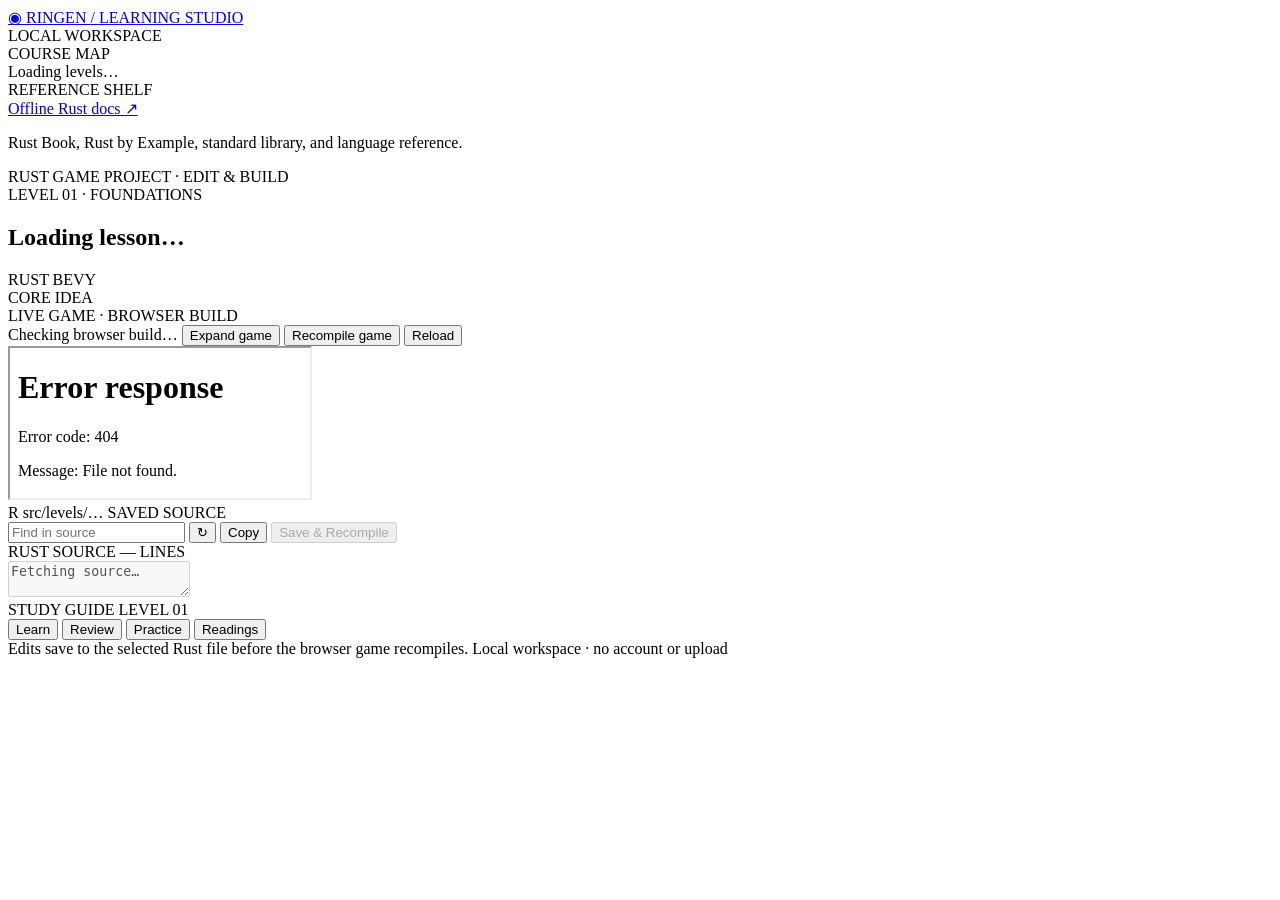
==== ringen-van-patronage-origins/viewer/index.html @ 6b4fd0a5 "Initial commit: Rust learning repo and Ringen Van Patronage game Add .gitignore rules to exclude bui" ====
<!doctype html>
<html lang="en">
  <head>
    <meta charset="utf-8" />
    <meta name="viewport" content="width=device-width, initial-scale=1" />
    <meta name="theme-color" content="#10151c" />
    <title>Ringen — Learning Studio</title>
    <link rel="stylesheet" href="/styles.css" />
  </head>
  <body>
    <div class="app-shell">
      <header class="topbar">
        <a class="brand" href="/" aria-label="Ringen Learning Studio home">
          <span class="brand-mark" aria-hidden="true">◉</span>
          <span>RINGEN <span class="brand-light">/ LEARNING STUDIO</span></span>
        </a>
        <div class="topbar-status">
          <span class="status-dot"></span>
          <span>LOCAL WORKSPACE</span>
        </div>
      </header>

      <div class="workspace">
        <aside class="sidebar">
          <div class="side-heading">COURSE MAP</div>
          <nav id="level-list" class="level-list" aria-label="Levels">
            <div class="loading-card">Loading levels…</div>
          </nav>
          <div class="sidebar-bottom">
            <div class="side-heading">REFERENCE SHELF</div>
            <a href="/reading/README.md" target="_blank" rel="noreferrer">Offline Rust docs <span>↗</span></a>
            <p>Rust Book, Rust by Example, standard library, and language reference.</p>
          </div>
          <div class="sidebar-foot">RUST GAME PROJECT <span>·</span> EDIT &amp; BUILD</div>
        </aside>

        <main class="main-content">
          <section class="lesson-heading">
            <div class="eyebrow" id="level-kicker">LEVEL 01 · FOUNDATIONS</div>
            <div class="heading-row">
              <div>
                <h1 id="level-title">Loading lesson…</h1>
                <p id="level-description" class="level-description"></p>
              </div>
              <div class="heading-badges">
                <span class="badge badge-rust">RUST</span>
                <span class="badge badge-bevy">BEVY</span>
              </div>
            </div>
            <div class="algorithm-strip">
              <span class="algorithm-label">CORE IDEA</span>
              <code id="level-algorithm"></code>
            </div>
          </section>

          <section class="game-panel panel" aria-label="Embedded game preview">
            <div class="panel-header game-panel-header">
              <span>LIVE GAME <span class="game-window-label">· BROWSER BUILD</span></span>
              <div class="game-actions">
                <span id="game-build-status" class="game-build-status" role="status" aria-live="polite">Checking browser build…</span>
                <button id="expand-game" class="small-button" type="button" aria-expanded="false">Expand game</button>
                <button id="rebuild-game" class="small-button" type="button">Recompile game</button>
                <button id="reload-game" class="small-button" type="button">Reload</button>
              </div>
            </div>
            <div class="game-frame-wrap">
              <iframe id="game-frame" src="/game/" title="Ringen Van Patronage game menu and levels"></iframe>
            </div>
            <details id="build-details" class="build-details" hidden>
              <summary>Build output</summary>
              <pre id="build-output"></pre>
            </details>
          </section>

          <div class="study-layout">
            <section class="code-panel panel">
              <div class="panel-header code-header">
                <div class="file-label">
                  <span class="file-icon">R</span>
                  <span id="source-path">src/levels/…</span>
                  <span id="source-state" class="read-only-tag">SAVED SOURCE</span>
                </div>
                <div class="code-actions">
                  <input id="source-search" type="search" placeholder="Find in source" aria-label="Find in source" />
                  <button id="refresh-source" class="icon-button" type="button" title="Reload source">↻</button>
                  <button id="copy-source" class="small-button" type="button">Copy</button>
                  <button id="save-recompile" class="save-button" type="button" disabled>Save &amp; Recompile</button>
                </div>
              </div>
              <div class="editor-meta">
                <span>RUST SOURCE</span>
                <span id="source-line-count">— LINES</span>
              </div>
              <div class="code-scroll" aria-label="Rust source code">
                <textarea id="source-editor" class="source-editor" aria-label="Editable Rust source code" autocomplete="off" autocapitalize="off" spellcheck="false" wrap="off" disabled>Fetching source…</textarea>
              </div>
            </section>

            <section class="lesson-panel panel">
              <div class="panel-header lesson-panel-header">
                <span>STUDY GUIDE</span>
                <span id="study-level-label">LEVEL 01</span>
              </div>
              <div class="tabs" role="tablist" aria-label="Study sections">
                <button class="tab active" data-tab="learn" role="tab" aria-selected="true">Learn</button>
                <button class="tab" data-tab="review" role="tab" aria-selected="false">Review</button>
                <button class="tab" data-tab="practice" role="tab" aria-selected="false">Practice</button>
                <button class="tab" data-tab="readings" role="tab" aria-selected="false">Readings</button>
              </div>
              <div id="lesson-content" class="lesson-content" role="tabpanel"></div>
            </section>
          </div>
          <footer class="main-footer">
            <span>Edits save to the selected Rust file before the browser game recompiles.</span>
            <span>Local workspace · no account or upload</span>
          </footer>
        </main>
      </div>
    </div>
    <script src="/app.js" defer></script>
  </body>
</html>
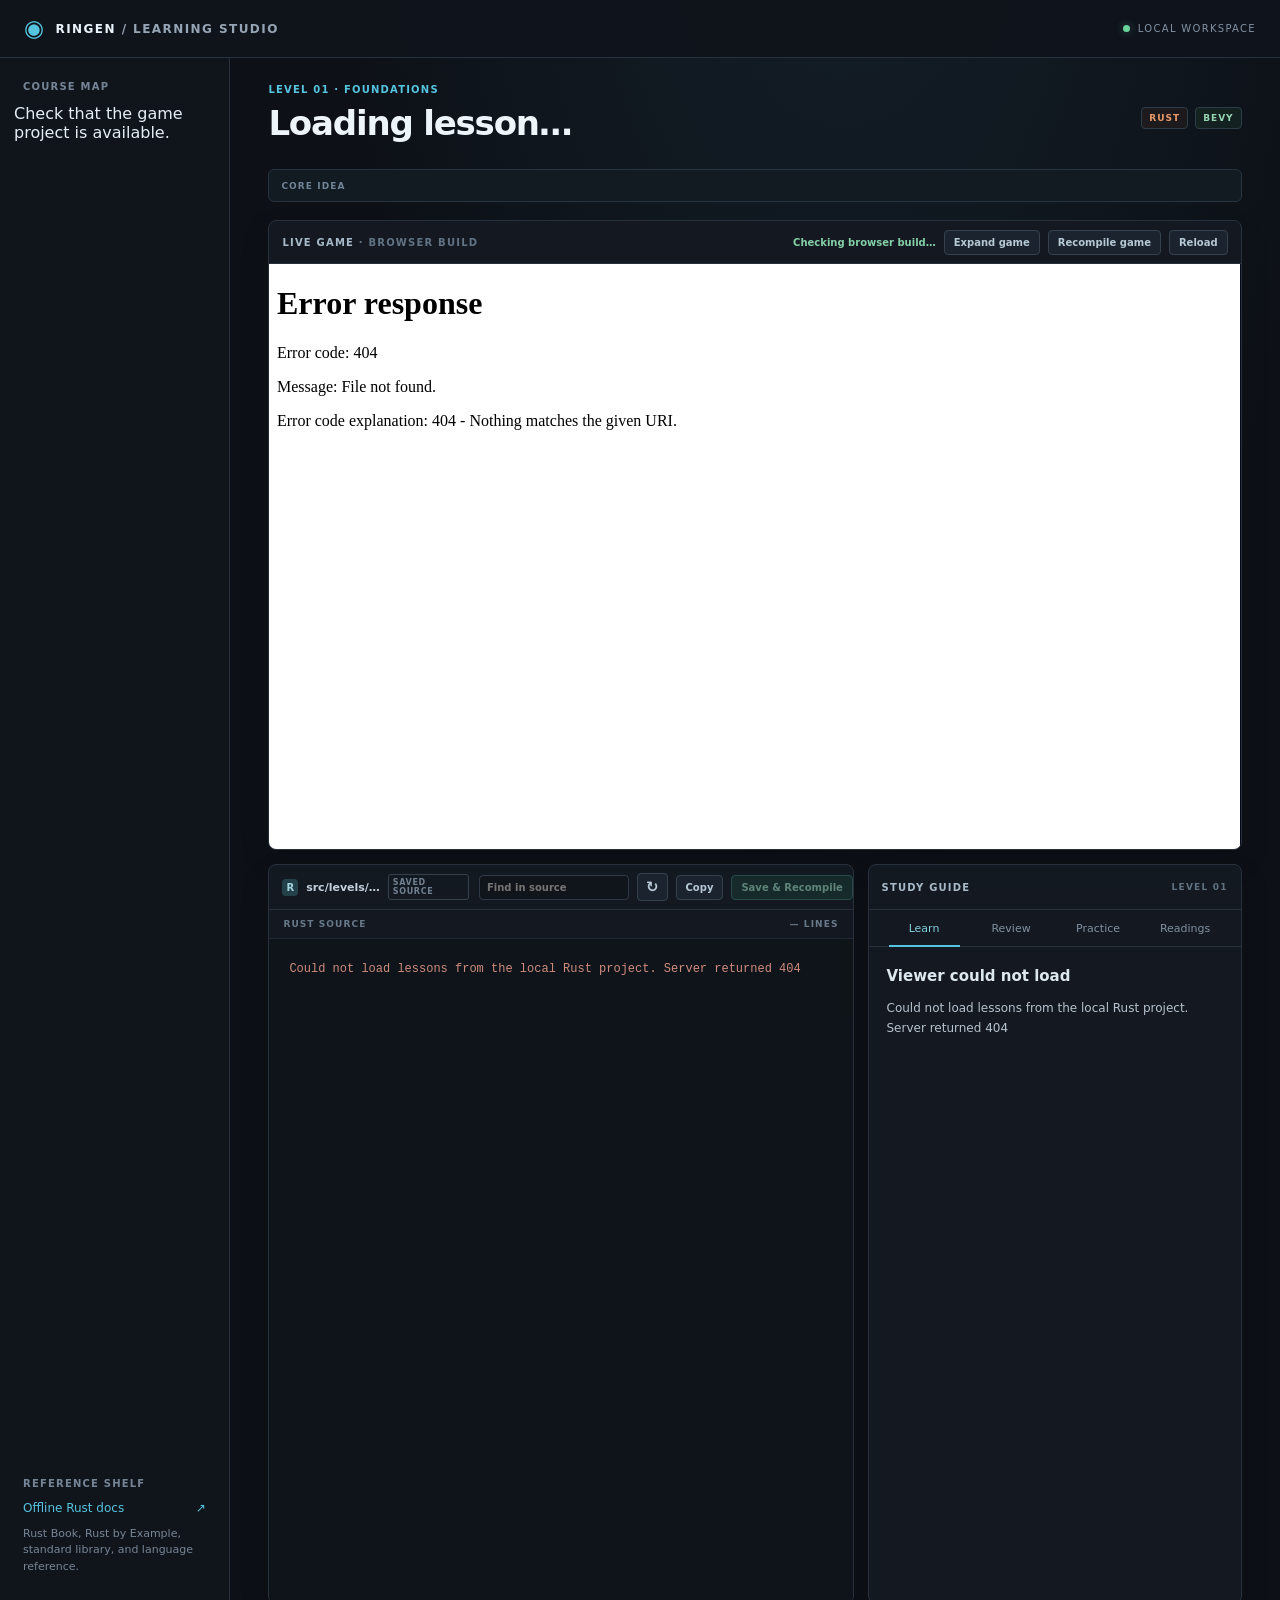
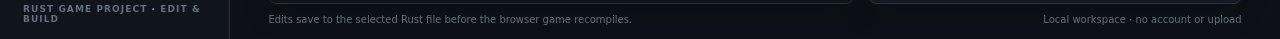
==== commit 6f04361e: "Hosted learning studio, combined CI/CD" ====
--- a/ringen-van-patronage-origins/viewer/index.html
+++ b/ringen-van-patronage-origins/viewer/index.html
@@ -4,21 +4,27 @@
     <meta charset="utf-8" />
     <meta name="viewport" content="width=device-width, initial-scale=1" />
     <meta name="theme-color" content="#10151c" />
+    <meta name="studio-mode" content="live" />
     <title>Ringen — Learning Studio</title>
-    <link rel="stylesheet" href="/styles.css" />
+    <link rel="stylesheet" href="styles.css" />
   </head>
   <body>
     <div class="app-shell">
       <header class="topbar">
-        <a class="brand" href="/" aria-label="Ringen Learning Studio home">
+        <a class="brand" href="./" aria-label="Ringen Learning Studio home">
           <span class="brand-mark" aria-hidden="true">◉</span>
           <span>RINGEN <span class="brand-light">/ LEARNING STUDIO</span></span>
         </a>
         <div class="topbar-status">
           <span class="status-dot"></span>
-          <span>LOCAL WORKSPACE</span>
+          <span id="workspace-label">LOCAL WORKSPACE</span>
         </div>
       </header>
+
+      <div id="static-notice" class="static-notice" role="note" hidden>
+        <strong>Hosted copy.</strong>
+        Lessons, source, and the playable game work here exactly as they do locally. Editing, recompiling, and project checks run <code>cargo</code> on your machine, so they are available in the local studio: <code>./scripts/studio.sh</code>.
+      </div>
 
       <div class="workspace">
         <aside class="sidebar">
@@ -28,7 +34,7 @@
           </nav>
           <div class="sidebar-bottom">
             <div class="side-heading">REFERENCE SHELF</div>
-            <a href="/reading/README.md" target="_blank" rel="noreferrer">Offline Rust docs <span>↗</span></a>
+            <a id="reference-link" href="reading/README.md" target="_blank" rel="noreferrer"><span id="reference-link-text">Offline Rust docs</span> <span>↗</span></a>
             <p>Rust Book, Rust by Example, standard library, and language reference.</p>
           </div>
           <div class="sidebar-foot">RUST GAME PROJECT <span>·</span> EDIT &amp; BUILD</div>
@@ -64,7 +70,7 @@
               </div>
             </div>
             <div class="game-frame-wrap">
-              <iframe id="game-frame" src="/game/" title="Ringen Van Patronage game menu and levels"></iframe>
+              <iframe id="game-frame" src="game/" title="Ringen Van Patronage game menu and levels"></iframe>
             </div>
             <details id="build-details" class="build-details" hidden>
               <summary>Build output</summary>
@@ -111,12 +117,12 @@
             </section>
           </div>
           <footer class="main-footer">
-            <span>Edits save to the selected Rust file before the browser game recompiles.</span>
-            <span>Local workspace · no account or upload</span>
+            <span id="footer-note">Edits save to the selected Rust file before the browser game recompiles.</span>
+            <span id="footer-scope">Local workspace · no account or upload</span>
           </footer>
         </main>
       </div>
     </div>
-    <script src="/app.js" defer></script>
+    <script src="app.js" defer></script>
   </body>
 </html>
--- a/ringen-van-patronage-origins/viewer/styles.css
+++ b/ringen-van-patronage-origins/viewer/styles.css
@@ -0,0 +1,245 @@
+:root {
+  color-scheme: dark;
+  font-family: Inter, ui-sans-serif, system-ui, -apple-system, BlinkMacSystemFont, "Segoe UI", sans-serif;
+  background: #0d1117;
+  color: #e5edf5;
+  font-synthesis: none;
+  text-rendering: optimizeLegibility;
+  --bg: #0d1117;
+  --panel: #141a22;
+  --panel-raised: #19212b;
+  --border: #27313e;
+  --muted: #8e9aaa;
+  --cyan: #55c4df;
+  --green: #8bd4a8;
+  --orange: #f4b16a;
+}
+
+* { box-sizing: border-box; }
+
+body {
+  margin: 0;
+  min-width: 360px;
+  min-height: 100vh;
+  background:
+    radial-gradient(ellipse at 66% -20%, rgba(47, 93, 119, .2), transparent 44%),
+    var(--bg);
+}
+
+button, input { font: inherit; }
+button { color: inherit; }
+a { color: inherit; }
+
+.app-shell { min-height: 100vh; }
+
+.topbar {
+  height: 58px;
+  display: flex;
+  align-items: center;
+  justify-content: space-between;
+  padding: 0 24px;
+  border-bottom: 1px solid var(--border);
+  background: rgba(15, 20, 27, .94);
+}
+
+.brand {
+  display: inline-flex;
+  align-items: center;
+  gap: 10px;
+  color: #eaf4fc;
+  font-size: 12px;
+  font-weight: 750;
+  letter-spacing: .12em;
+  text-decoration: none;
+}
+
+.brand-mark { color: var(--cyan); font-size: 23px; line-height: 1; }
+.brand-light { color: #96a5b5; font-weight: 550; }
+.topbar-status { display: flex; align-items: center; gap: 8px; color: #8292a3; font-size: 10px; letter-spacing: .13em; }
+.status-dot { width: 7px; height: 7px; border-radius: 50%; background: #69d39a; box-shadow: 0 0 10px #69d39a66; }
+
+.static-notice { padding: 9px 24px; border-bottom: 1px solid var(--border); background: #17242b; color: #a9c6d0; font-size: 11px; line-height: 1.6; }
+.static-notice strong { color: #b8e1d0; }
+.static-notice code { padding: 1px 5px; border-radius: 3px; background: #0f161c; color: #cfe6ee; }
+
+.workspace { display: grid; grid-template-columns: 230px minmax(0, 1fr); min-height: calc(100vh - 58px); }
+
+.sidebar {
+  display: flex;
+  flex-direction: column;
+  min-height: calc(100vh - 58px);
+  padding: 23px 14px 15px;
+  border-right: 1px solid var(--border);
+  background: rgba(17, 22, 29, .92);
+}
+
+.side-heading, .eyebrow, .editor-meta, .panel-header, .sidebar-foot {
+  font-size: 10px;
+  font-weight: 720;
+  letter-spacing: .12em;
+}
+
+.side-heading { color: #768596; padding: 0 9px 12px; }
+.level-list { display: grid; gap: 7px; }
+
+.level-card {
+  width: 100%;
+  padding: 11px 10px 12px;
+  text-align: left;
+  border: 1px solid transparent;
+  border-radius: 7px;
+  background: transparent;
+  cursor: pointer;
+  transition: background .15s ease, border-color .15s ease;
+}
+
+.level-card:hover { background: #1a222d; }
+.level-card.active { border-color: #28576a; background: #142934; }
+.level-card-number { display: block; margin-bottom: 5px; color: #6e8496; font-size: 10px; letter-spacing: .12em; }
+.level-card-title { display: block; color: #dce7f1; font-size: 13px; font-weight: 650; line-height: 1.35; }
+.level-card-subtitle { display: block; margin-top: 5px; color: #7f8e9d; font-size: 9px; letter-spacing: .04em; }
+.loading-card { padding: 10px; color: var(--muted); font-size: 12px; }
+
+.sidebar-bottom { margin-top: auto; padding-top: 24px; }
+.sidebar-bottom a { display: flex; justify-content: space-between; padding: 0 9px; color: #b5c7d6; font-size: 12px; text-decoration: none; }
+.sidebar-bottom a:hover { color: var(--cyan); }
+.sidebar-bottom a span { color: var(--cyan); }
+.sidebar-bottom p { padding: 0 9px; color: #778595; font-size: 11px; line-height: 1.5; }
+.sidebar-foot { padding: 18px 9px 0; color: #647180; font-size: 9px; }
+.sidebar-foot span { color: var(--cyan); }
+
+.main-content { display: flex; flex-direction: column; min-width: 0; padding: 26px clamp(18px, 3vw, 44px) 14px; }
+.lesson-heading { max-width: 1600px; width: 100%; margin: 0 auto 18px; }
+.eyebrow { margin-bottom: 8px; color: var(--cyan); }
+.heading-row { display: flex; justify-content: space-between; align-items: flex-start; gap: 16px; }
+h1 { margin: 0; color: #edf5fb; font-size: clamp(24px, 3vw, 34px); font-weight: 620; letter-spacing: -.035em; }
+.level-description { max-width: 900px; margin: 9px 0 0; color: #9ba9b8; font-size: 13px; line-height: 1.55; }
+.heading-badges { display: flex; gap: 7px; padding-top: 4px; }
+.badge { border: 1px solid #2d3c49; border-radius: 4px; padding: 5px 7px; font-size: 9px; font-weight: 750; letter-spacing: .11em; }
+.badge-rust { color: #e99a68; background: #3a251e55; }
+.badge-bevy { color: #95d5b1; background: #203c2c55; }
+.algorithm-strip { display: flex; align-items: flex-start; gap: 13px; margin-top: 17px; padding: 10px 12px; border: 1px solid #263441; border-radius: 6px; background: #121a22; }
+.algorithm-label { flex: 0 0 auto; padding-top: 1px; color: #718496; font-size: 9px; font-weight: 750; letter-spacing: .12em; }
+.algorithm-strip code { color: #aad9e2; font: 12px/1.5 ui-monospace, SFMono-Regular, Menlo, Consolas, monospace; white-space: pre-wrap; }
+
+.study-layout { display: grid; grid-template-columns: minmax(0, 1.22fr) minmax(350px, .78fr); gap: 14px; flex: 1; min-height: 740px; max-width: 1600px; width: 100%; margin: 0 auto; }
+.panel { min-width: 0; min-height: 390px; overflow: hidden; border: 1px solid var(--border); border-radius: 8px; background: rgba(20, 26, 34, .96); box-shadow: 0 12px 30px rgba(0, 0, 0, .12); }
+.code-panel { display: flex; flex-direction: column; min-height: 720px; }
+.panel-header { min-height: 45px; display: flex; align-items: center; justify-content: space-between; gap: 10px; padding: 0 13px; color: #91a1b1; border-bottom: 1px solid var(--border); }
+.file-label, .code-actions { display: flex; align-items: center; min-width: 0; gap: 8px; }
+.file-label { color: #c4d0dc; font-size: 11px; letter-spacing: 0; font-weight: 560; }
+.file-icon { display: grid; width: 17px; height: 17px; place-items: center; border-radius: 4px; color: #a6d5e0; background: #24404b; font-size: 10px; font-weight: 800; }
+.read-only-tag { border: 1px solid #34414d; border-radius: 3px; padding: 3px 4px; color: #718090; font-size: 8px; letter-spacing: .08em; }
+.read-only-tag.dirty { border-color: #805a2f; color: #f1bd77; background: #39281766; }
+.code-actions input { width: clamp(95px, 12vw, 150px); border: 1px solid #303a46; border-radius: 4px; padding: 6px 7px; outline: none; color: #d9e4ed; background: #10151b; font-size: 10px; }
+.code-actions input:focus { border-color: #397c91; }
+.small-button, .icon-button, .save-button { border: 1px solid #35424e; border-radius: 4px; padding: 6px 9px; background: #1b242e; color: #b7c8d5; cursor: pointer; font-size: 10px; }
+.small-button:hover, .icon-button:hover { border-color: #4e7e91; color: white; }
+.small-button:disabled, .icon-button:disabled, .save-button:disabled { opacity: .5; cursor: not-allowed; }
+.save-button { border-color: #397f74; background: #193c37; color: #a9ecd0; font-weight: 700; white-space: nowrap; }
+.save-button:hover { border-color: #59b89e; background: #205046; color: white; }
+.icon-button { padding: 4px 8px; font-size: 15px; }
+.editor-meta { display: flex; justify-content: space-between; padding: 9px 14px; color: #687989; font-size: 9px; border-bottom: 1px solid #202a35; }
+.code-scroll { display: flex; flex: 1; min-height: 0; overflow: auto; background: #10151b; }
+.source-editor { display: block; flex: 1 1 auto; width: 100%; height: 100%; min-height: 620px; resize: none; border: 0; outline: 0; padding: 12px 15px 22px; color: #cbd6e0; background: #10151b; font: 12px/1.75 ui-monospace, SFMono-Regular, Menlo, Consolas, monospace; tab-size: 4; white-space: pre; }
+.source-editor:focus { box-shadow: inset 0 0 0 1px #28576a; }
+.source-editor:disabled { color: #718090; opacity: .85; }
+.source-editor.source-error { color: #f2a18e; }
+.code-line { display: block; min-height: 1.75em; white-space: pre; }
+.code-line::before { display: inline-block; width: 48px; margin-right: 16px; padding-right: 12px; color: #526170; text-align: right; border-right: 1px solid #25303a; content: attr(data-line); user-select: none; }
+.code-line.match { background: #5e512833; }
+.code-line .hit { color: #fff1ab; background: #71622e88; border-radius: 2px; }
+.source-error { padding: 20px; color: #f2a18e; font-size: 12px; }
+
+.lesson-panel { display: flex; flex-direction: column; }
+.lesson-panel-header { color: #a8bac8; }
+.lesson-panel-header span:last-child { color: #607180; font-size: 9px; }
+.tabs { display: grid; grid-template-columns: repeat(4, 1fr); padding: 0 12px; border-bottom: 1px solid var(--border); }
+.tab { position: relative; padding: 12px 5px 11px; border: 0; background: transparent; color: #8191a1; cursor: pointer; font-size: 11px; }
+.tab:hover { color: #d1e2ee; }
+.tab.active { color: #82d0e2; }
+.tab.active::after { position: absolute; right: 8px; bottom: -1px; left: 8px; height: 2px; background: var(--cyan); content: ""; }
+.lesson-content { flex: 1; overflow: auto; padding: 17px 18px 22px; color: #b6c2cd; font-size: 12px; line-height: 1.65; }
+.lesson-content h2 { margin: 0 0 10px; color: #dce7f0; font-size: 15px; font-weight: 620; }
+.lesson-content h3 { margin: 18px 0 7px; color: #8bd4a8; font-size: 10px; letter-spacing: .1em; text-transform: uppercase; }
+.lesson-content p { margin: 7px 0 12px; }
+.lesson-content ul { display: grid; gap: 8px; margin: 0; padding: 0 0 0 18px; }
+.lesson-content li::marker { color: #57b7ce; }
+.lesson-content .callout { margin-top: 14px; padding: 11px 12px; border-left: 2px solid #559cad; background: #19252d; color: #a9c6d0; }
+.lesson-content .algorithm-callout { color: #b8e1d0; border-left-color: #66c194; }
+.review-button { display: inline-flex; align-items: center; justify-content: center; gap: 8px; margin: 8px 0 12px; border: 1px solid #397f74; border-radius: 5px; padding: 9px 11px; background: #193c37; color: #a9ecd0; cursor: pointer; font-size: 11px; font-weight: 650; }
+.review-button:hover { background: #205046; }
+.review-button:disabled { opacity: .6; cursor: wait; }
+.check-card { margin: 8px 0; border: 1px solid #2d3945; border-radius: 5px; background: #111820; }
+.check-summary { display: flex; justify-content: space-between; padding: 9px 10px; color: #d0dbe4; font-size: 11px; }
+.check-summary .pass { color: #85d5a7; }
+.check-summary .fail { color: #f3a58e; }
+.check-output { max-height: 200px; overflow: auto; margin: 0; padding: 9px 10px; border-top: 1px solid #28323d; color: #8f9dac; font: 10px/1.5 ui-monospace, SFMono-Regular, Menlo, Consolas, monospace; white-space: pre-wrap; }
+.reading-list { display: grid; gap: 9px; }
+.reading-card { display: block; padding: 10px 11px; border: 1px solid #2c3944; border-radius: 5px; background: #151e27; text-decoration: none; }
+.reading-card:hover { border-color: #3b7182; background: #182731; }
+.reading-card strong { display: block; color: #cfe3eb; font-size: 11px; font-weight: 620; }
+.reading-card span { display: block; margin-top: 4px; color: #7f93a2; font-size: 10px; }
+.main-footer { display: flex; justify-content: space-between; gap: 12px; max-width: 1600px; width: 100%; margin: 10px auto 0; color: #627180; font-size: 10px; }
+
+.game-panel { flex: 0 0 auto; max-width: 1600px; width: 100%; min-height: 0; margin: 0 auto 14px; }
+.game-panel-header { min-height: 43px; }
+.game-panel-header > span { color: #a8bac8; }
+.game-window-label { color: #617383; }
+.game-actions { display: flex; align-items: center; gap: 8px; }
+.game-build-status { color: #84cfa7; font-size: 10px; font-weight: 550; letter-spacing: 0; }
+.game-build-status.busy { color: #9bd4e1; }
+.game-build-status.error { color: #f3a58e; }
+.game-frame-wrap { height: clamp(420px, 65vh, 700px); background: #050817; transition: height .18s ease; }
+.game-panel.expanded .game-frame-wrap { height: min(88vh, 1100px); }
+.game-frame-wrap iframe { display: block; width: 100%; height: 100%; border: 0; }
+.build-details { border-top: 1px solid var(--border); color: #8e9aaa; font-size: 10px; }
+.build-details summary { padding: 8px 12px; cursor: pointer; }
+.build-details pre { max-height: 250px; overflow: auto; margin: 0; padding: 10px 12px 14px; border-top: 1px solid #202a35; background: #10151b; color: #aebcc8; font: 10px/1.5 ui-monospace, SFMono-Regular, Menlo, Consolas, monospace; white-space: pre-wrap; }
+.study-layout { min-height: 740px; }
+
+@media (max-width: 1050px) {
+  .workspace { grid-template-columns: 190px minmax(0, 1fr); }
+  .study-layout { grid-template-columns: minmax(0, 1fr); }
+  .lesson-panel { min-height: 320px; }
+  .code-panel { min-height: 720px; }
+  .source-editor { min-height: 620px; }
+}
+
+@media (max-width: 800px) {
+  .workspace { grid-template-columns: 1fr; }
+  .sidebar { min-height: 0; padding: 12px; border-right: 0; border-bottom: 1px solid var(--border); }
+  .level-list { grid-template-columns: repeat(4, minmax(0, 1fr)); }
+  .sidebar-bottom, .sidebar-foot { display: none; }
+  .main-content { padding: 18px 12px 12px; }
+  .code-header { align-items: flex-start; flex-direction: column; padding: 10px 13px; }
+  .file-label, .code-actions { width: 100%; }
+  .code-actions { flex-wrap: wrap; justify-content: flex-start; }
+  .code-actions input { flex: 1 1 120px; }
+  .game-panel-header { align-items: flex-start; flex-direction: column; padding: 10px 12px; }
+  .game-actions { flex-wrap: wrap; }
+}
+
+@media (max-width: 650px) {
+  .topbar { padding: 0 13px; }
+  .brand { font-size: 10px; letter-spacing: .08em; }
+  .topbar-status { font-size: 8px; }
+  .workspace { grid-template-columns: 1fr; }
+  .sidebar { min-height: 0; padding: 12px; border-right: 0; border-bottom: 1px solid var(--border); }
+  .side-heading { padding-bottom: 7px; }
+  .level-list { grid-template-columns: repeat(2, minmax(0, 1fr)); }
+  .level-card { padding: 8px; }
+  .level-card-title { font-size: 11px; }
+  .level-card-subtitle, .sidebar-bottom, .sidebar-foot { display: none; }
+  .main-content { padding: 18px 12px 12px; }
+  .heading-row { display: block; }
+  .heading-badges { padding-top: 10px; }
+  .algorithm-strip { display: block; }
+  .algorithm-strip code { display: block; margin-top: 5px; }
+  .code-actions { flex-wrap: wrap; justify-content: flex-end; }
+  .code-actions input { width: 100px; }
+  .file-label { font-size: 10px; }
+  .read-only-tag { display: none; }
+  .main-footer { display: block; line-height: 1.7; }
+  .game-frame-wrap { height: 420px; }
+}
